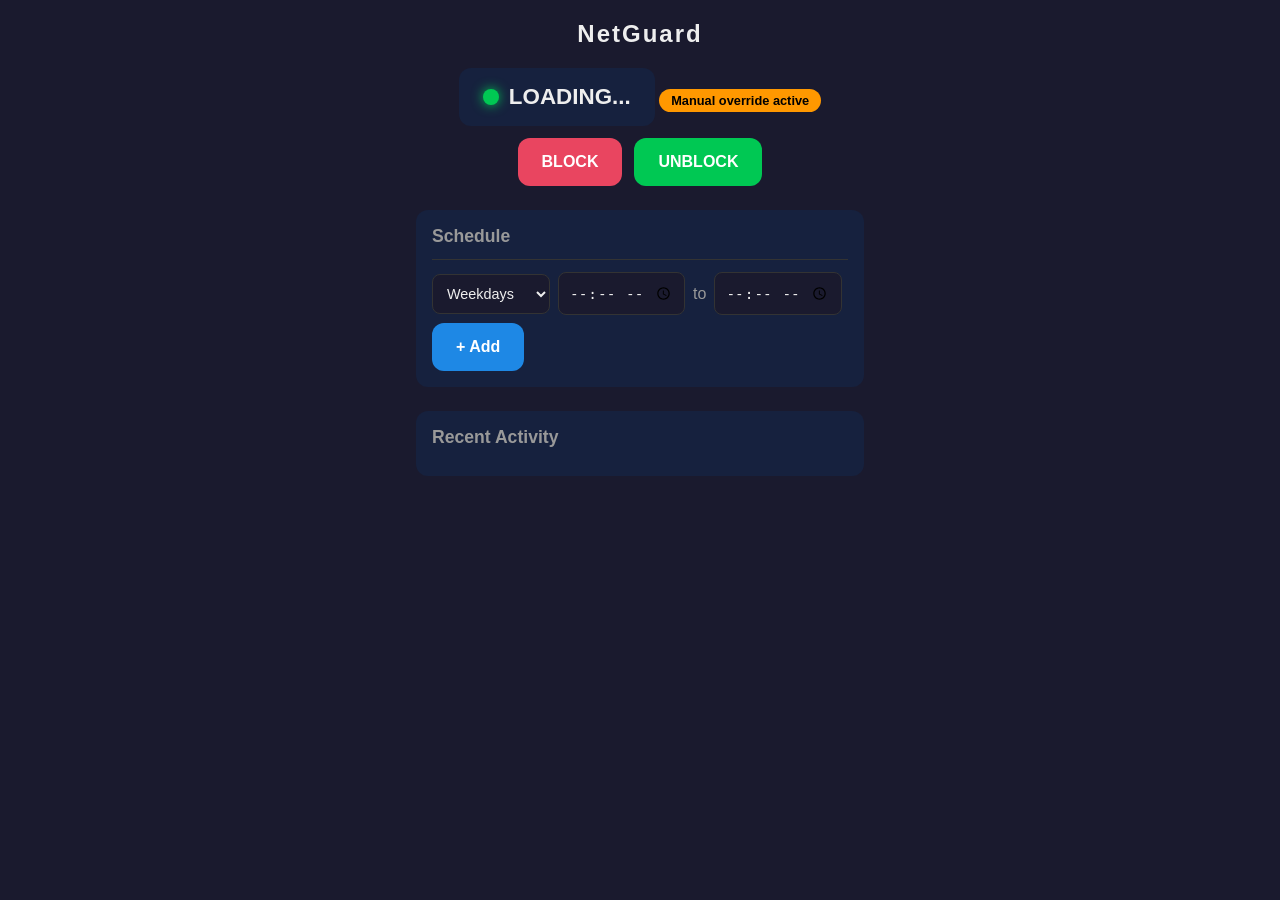
==== templates/index.html @ eeb0160e "Implement NetGuard — parental internet control via ARP spoofing FastAPI + scapy web app for blocking" ====
<!DOCTYPE html>
<html lang="en">
<head>
    <meta charset="UTF-8">
    <meta name="viewport" content="width=device-width, initial-scale=1.0">
    <title>NetGuard</title>
    <link rel="stylesheet" href="/static/style.css">
</head>
<body>
    <div class="container">
        <h1>NetGuard</h1>

        <section class="status-section">
            <div id="status-indicator" class="status-indicator unblocked">
                <span class="dot"></span>
                <span id="status-text">LOADING...</span>
            </div>
            <div id="override-badge" class="override-badge" hidden>Manual override active</div>
            <div class="controls">
                <button id="btn-block" class="btn btn-danger" onclick="doAction('block')">BLOCK</button>
                <button id="btn-unblock" class="btn btn-success" onclick="doAction('unblock')">UNBLOCK</button>
            </div>
            <button id="btn-clear" class="btn btn-secondary" hidden onclick="doAction('clear-override')">Clear Override</button>
            <div class="target-info">
                <span id="target-info"></span>
            </div>
        </section>

        <section class="schedule-section">
            <h2>Schedule</h2>
            <div id="schedule-list"></div>
            <form id="add-rule-form" class="add-rule-form">
                <select id="rule-day">
                    <option value="weekday">Weekdays</option>
                    <option value="weekend">Weekend</option>
                    <option value="mon">Monday</option>
                    <option value="tue">Tuesday</option>
                    <option value="wed">Wednesday</option>
                    <option value="thu">Thursday</option>
                    <option value="fri">Friday</option>
                    <option value="sat">Saturday</option>
                    <option value="sun">Sunday</option>
                </select>
                <input type="time" id="rule-start" required>
                <span>to</span>
                <input type="time" id="rule-end" required>
                <button type="submit" class="btn btn-primary">+ Add</button>
            </form>
        </section>

        <section class="log-section">
            <h2>Recent Activity</h2>
            <div id="log-list"></div>
        </section>
    </div>

    <script src="/static/app.js"></script>
</body>
</html>
---- static/style.css ----
*, *::before, *::after { box-sizing: border-box; margin: 0; padding: 0; }

:root {
    --bg: #1a1a2e;
    --surface: #16213e;
    --card: #0f3460;
    --accent: #e94560;
    --green: #00c853;
    --red: #e94560;
    --text: #eee;
    --text-dim: #999;
    --radius: 12px;
}

body {
    font-family: -apple-system, BlinkMacSystemFont, "Segoe UI", Roboto, sans-serif;
    background: var(--bg);
    color: var(--text);
    min-height: 100vh;
}

.container {
    max-width: 480px;
    margin: 0 auto;
    padding: 20px 16px;
}

h1 {
    text-align: center;
    font-size: 1.5rem;
    margin-bottom: 20px;
    letter-spacing: 2px;
}

h2 {
    font-size: 1.1rem;
    margin-bottom: 12px;
    color: var(--text-dim);
}

/* Login */
.login-form {
    display: flex;
    flex-direction: column;
    gap: 12px;
    max-width: 300px;
    margin: 60px auto 0;
}

.login-form input {
    padding: 14px;
    border-radius: var(--radius);
    border: 1px solid #333;
    background: var(--surface);
    color: var(--text);
    font-size: 1rem;
}

.error { color: var(--red); font-size: 0.9rem; }

/* Buttons */
.btn {
    padding: 14px 24px;
    border: none;
    border-radius: var(--radius);
    font-size: 1rem;
    font-weight: 600;
    cursor: pointer;
    min-height: 48px;
    min-width: 48px;
    transition: opacity 0.2s;
}

.btn:active { opacity: 0.7; }
.btn-danger { background: var(--red); color: #fff; }
.btn-success { background: var(--green); color: #fff; }
.btn-primary { background: #1e88e5; color: #fff; }
.btn-secondary { background: #444; color: #fff; width: 100%; margin-top: 8px; }
.btn-sm { padding: 8px 12px; font-size: 0.85rem; min-height: 36px; }

/* Status */
.status-section { text-align: center; margin-bottom: 24px; }

.status-indicator {
    display: inline-flex;
    align-items: center;
    gap: 10px;
    font-size: 1.4rem;
    font-weight: 700;
    padding: 16px 24px;
    border-radius: var(--radius);
    background: var(--surface);
    margin-bottom: 12px;
}

.dot {
    width: 16px;
    height: 16px;
    border-radius: 50%;
    display: inline-block;
}

.status-indicator.blocked .dot { background: var(--red); box-shadow: 0 0 12px var(--red); }
.status-indicator.unblocked .dot { background: var(--green); box-shadow: 0 0 12px var(--green); }

.override-badge {
    display: inline-block;
    padding: 4px 12px;
    border-radius: 20px;
    background: #ff9800;
    color: #000;
    font-size: 0.8rem;
    font-weight: 600;
    margin-bottom: 12px;
}

.controls {
    display: flex;
    gap: 12px;
    justify-content: center;
}

.target-info {
    margin-top: 12px;
    font-size: 0.8rem;
    color: var(--text-dim);
}

/* Schedule */
.schedule-section {
    background: var(--surface);
    border-radius: var(--radius);
    padding: 16px;
    margin-bottom: 24px;
}

.rule-item {
    display: flex;
    align-items: center;
    justify-content: space-between;
    padding: 10px 0;
    border-bottom: 1px solid #333;
}

.rule-item:last-child { border-bottom: none; }

.rule-label { flex: 1; }
.rule-label.disabled { opacity: 0.4; text-decoration: line-through; }

.rule-actions { display: flex; gap: 6px; }

.add-rule-form {
    display: flex;
    flex-wrap: wrap;
    gap: 8px;
    align-items: center;
    margin-top: 12px;
    padding-top: 12px;
    border-top: 1px solid #333;
}

.add-rule-form select,
.add-rule-form input[type="time"] {
    padding: 10px;
    border-radius: 8px;
    border: 1px solid #333;
    background: var(--bg);
    color: var(--text);
    font-size: 0.9rem;
}

.add-rule-form span { color: var(--text-dim); }

/* Log */
.log-section {
    background: var(--surface);
    border-radius: var(--radius);
    padding: 16px;
}

.log-item {
    padding: 6px 0;
    font-size: 0.85rem;
    color: var(--text-dim);
    border-bottom: 1px solid #222;
}

.log-item:last-child { border-bottom: none; }
.log-time { color: var(--text); font-weight: 500; }
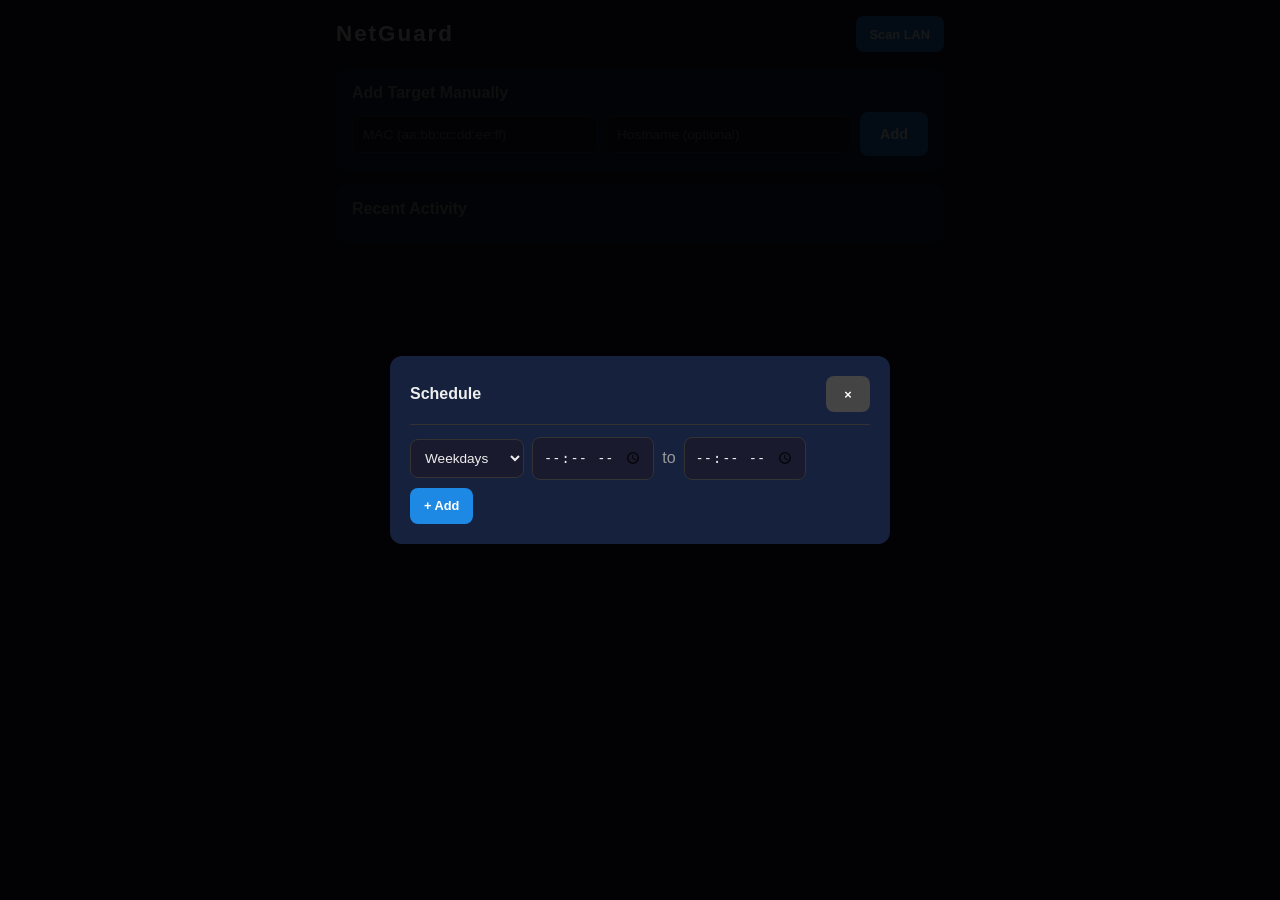
==== commit 0f9647f7: "Refactor to multi-target: per-device blocking, schedules, and overrides Major rewrite: - Targets sto" ====
--- a/templates/index.html
+++ b/templates/index.html
@@ -8,28 +8,50 @@
 </head>
 <body>
     <div class="container">
-        <h1>NetGuard</h1>
+        <header>
+            <h1>NetGuard</h1>
+            <button class="btn btn-primary btn-sm" onclick="openScanModal()">Scan LAN</button>
+        </header>
 
-        <section class="status-section">
-            <div id="status-indicator" class="status-indicator unblocked">
-                <span class="dot"></span>
-                <span id="status-text">LOADING...</span>
-            </div>
-            <div id="override-badge" class="override-badge" hidden>Manual override active</div>
-            <div class="controls">
-                <button id="btn-block" class="btn btn-danger" onclick="doAction('block')">BLOCK</button>
-                <button id="btn-unblock" class="btn btn-success" onclick="doAction('unblock')">UNBLOCK</button>
-            </div>
-            <button id="btn-clear" class="btn btn-secondary" hidden onclick="doAction('clear-override')">Clear Override</button>
-            <div class="target-info">
-                <span id="target-info"></span>
-            </div>
+        <div id="targets-list"></div>
+
+        <!-- Add Target (manual) -->
+        <section class="card add-target-section">
+            <h2>Add Target Manually</h2>
+            <form id="add-target-form" class="add-target-form">
+                <input type="text" id="add-mac" placeholder="MAC (aa:bb:cc:dd:ee:ff)" required pattern="[0-9a-fA-F:]{17}">
+                <input type="text" id="add-hostname" placeholder="Hostname (optional)">
+                <button type="submit" class="btn btn-primary">Add</button>
+            </form>
         </section>
 
-        <section class="schedule-section">
-            <h2>Schedule</h2>
-            <div id="schedule-list"></div>
-            <form id="add-rule-form" class="add-rule-form">
+        <!-- Activity Log -->
+        <section class="card">
+            <h2>Recent Activity</h2>
+            <div id="log-list"></div>
+        </section>
+    </div>
+
+    <!-- Scan Modal -->
+    <div id="scan-modal" class="modal" hidden>
+        <div class="modal-content">
+            <div class="modal-header">
+                <h2>LAN Devices</h2>
+                <button class="btn btn-sm btn-secondary" onclick="closeScanModal()">&times;</button>
+            </div>
+            <div id="scan-results">Scanning...</div>
+        </div>
+    </div>
+
+    <!-- Schedule Modal -->
+    <div id="schedule-modal" class="modal" hidden>
+        <div class="modal-content">
+            <div class="modal-header">
+                <h2 id="schedule-modal-title">Schedule</h2>
+                <button class="btn btn-sm btn-secondary" onclick="closeScheduleModal()">&times;</button>
+            </div>
+            <div id="schedule-rules-list"></div>
+            <form id="schedule-form" class="add-rule-form">
                 <select id="rule-day">
                     <option value="weekday">Weekdays</option>
                     <option value="weekend">Weekend</option>
@@ -44,14 +66,9 @@
                 <input type="time" id="rule-start" required>
                 <span>to</span>
                 <input type="time" id="rule-end" required>
-                <button type="submit" class="btn btn-primary">+ Add</button>
+                <button type="submit" class="btn btn-primary btn-sm">+ Add</button>
             </form>
-        </section>
-
-        <section class="log-section">
-            <h2>Recent Activity</h2>
-            <div id="log-list"></div>
-        </section>
+        </div>
     </div>
 
     <script src="/static/app.js"></script>
--- a/static/style.css
+++ b/static/style.css
@@ -7,6 +7,8 @@
     --accent: #e94560;
     --green: #00c853;
     --red: #e94560;
+    --orange: #ff9800;
+    --blue: #1e88e5;
     --text: #eee;
     --text-dim: #999;
     --radius: 12px;
@@ -20,22 +22,120 @@
 }
 
 .container {
-    max-width: 480px;
+    max-width: 640px;
     margin: 0 auto;
-    padding: 20px 16px;
-}
-
-h1 {
-    text-align: center;
-    font-size: 1.5rem;
-    margin-bottom: 20px;
-    letter-spacing: 2px;
-}
-
-h2 {
-    font-size: 1.1rem;
+    padding: 16px;
+}
+
+header {
+    display: flex;
+    justify-content: space-between;
+    align-items: center;
+    margin-bottom: 16px;
+}
+
+h1 { font-size: 1.4rem; letter-spacing: 2px; }
+h2 { font-size: 1rem; margin-bottom: 10px; color: var(--text-dim); }
+
+.dim { color: var(--text-dim); font-size: 0.85rem; }
+
+/* Cards */
+.card {
+    background: var(--surface);
+    border-radius: var(--radius);
+    padding: 16px;
     margin-bottom: 12px;
+}
+
+.card.empty { text-align: center; color: var(--text-dim); padding: 32px 16px; }
+
+/* Buttons */
+.btn {
+    padding: 12px 20px;
+    border: none;
+    border-radius: 8px;
+    font-size: 0.9rem;
+    font-weight: 600;
+    cursor: pointer;
+    min-height: 44px;
+    min-width: 44px;
+    transition: opacity 0.2s;
+    white-space: nowrap;
+}
+
+.btn:active { opacity: 0.7; }
+.btn-danger { background: var(--red); color: #fff; }
+.btn-success { background: var(--green); color: #fff; }
+.btn-primary { background: var(--blue); color: #fff; }
+.btn-secondary { background: #444; color: #fff; }
+.btn-delete { background: #333; color: var(--red); font-size: 1.1rem; }
+.btn-sm { padding: 8px 14px; font-size: 0.8rem; min-height: 36px; }
+
+/* Target Card */
+.target-card { border-left: 4px solid var(--surface); }
+
+.target-header {
+    display: flex;
+    justify-content: space-between;
+    align-items: flex-start;
+    gap: 12px;
+    margin-bottom: 8px;
+}
+
+.target-name { font-size: 1.1rem; font-weight: 600; }
+.target-details { font-size: 0.8rem; color: var(--text-dim); margin-top: 2px; }
+
+.status-badge {
+    display: inline-flex;
+    align-items: center;
+    gap: 6px;
+    font-size: 0.75rem;
+    font-weight: 700;
+    padding: 6px 12px;
+    border-radius: 20px;
+    white-space: nowrap;
+    flex-shrink: 0;
+}
+
+.status-badge.blocked { background: rgba(233, 69, 96, 0.2); color: var(--red); }
+.status-badge.unblocked { background: rgba(0, 200, 83, 0.2); color: var(--green); }
+
+.dot {
+    width: 8px; height: 8px; border-radius: 50%; display: inline-block;
+}
+
+.status-badge.blocked .dot { background: var(--red); box-shadow: 0 0 8px var(--red); }
+.status-badge.unblocked .dot { background: var(--green); box-shadow: 0 0 8px var(--green); }
+
+.override-badge {
+    display: inline-block;
+    padding: 3px 10px;
+    border-radius: 16px;
+    background: var(--orange);
+    color: #000;
+    font-size: 0.75rem;
+    font-weight: 600;
+    margin-bottom: 8px;
+}
+
+.target-schedule {
+    padding: 8px 10px;
+    background: rgba(255,255,255,0.05);
+    border-radius: 8px;
+    font-size: 0.8rem;
     color: var(--text-dim);
+    cursor: pointer;
+    margin-bottom: 10px;
+    transition: background 0.2s;
+}
+
+.target-schedule:hover { background: rgba(255,255,255,0.1); }
+.schedule-icon { margin-right: 4px; }
+
+.target-actions {
+    display: flex;
+    gap: 8px;
+    flex-wrap: wrap;
 }
 
 /* Login */
@@ -58,95 +158,37 @@
 
 .error { color: var(--red); font-size: 0.9rem; }
 
-/* Buttons */
-.btn {
-    padding: 14px 24px;
-    border: none;
-    border-radius: var(--radius);
-    font-size: 1rem;
-    font-weight: 600;
-    cursor: pointer;
-    min-height: 48px;
-    min-width: 48px;
-    transition: opacity 0.2s;
-}
-
-.btn:active { opacity: 0.7; }
-.btn-danger { background: var(--red); color: #fff; }
-.btn-success { background: var(--green); color: #fff; }
-.btn-primary { background: #1e88e5; color: #fff; }
-.btn-secondary { background: #444; color: #fff; width: 100%; margin-top: 8px; }
-.btn-sm { padding: 8px 12px; font-size: 0.85rem; min-height: 36px; }
-
-/* Status */
-.status-section { text-align: center; margin-bottom: 24px; }
-
-.status-indicator {
-    display: inline-flex;
-    align-items: center;
-    gap: 10px;
-    font-size: 1.4rem;
-    font-weight: 700;
-    padding: 16px 24px;
-    border-radius: var(--radius);
-    background: var(--surface);
-    margin-bottom: 12px;
-}
-
-.dot {
-    width: 16px;
-    height: 16px;
-    border-radius: 50%;
-    display: inline-block;
-}
-
-.status-indicator.blocked .dot { background: var(--red); box-shadow: 0 0 12px var(--red); }
-.status-indicator.unblocked .dot { background: var(--green); box-shadow: 0 0 12px var(--green); }
-
-.override-badge {
-    display: inline-block;
-    padding: 4px 12px;
-    border-radius: 20px;
-    background: #ff9800;
-    color: #000;
-    font-size: 0.8rem;
-    font-weight: 600;
-    margin-bottom: 12px;
-}
-
-.controls {
-    display: flex;
-    gap: 12px;
-    justify-content: center;
-}
-
-.target-info {
-    margin-top: 12px;
-    font-size: 0.8rem;
-    color: var(--text-dim);
-}
-
-/* Schedule */
-.schedule-section {
-    background: var(--surface);
-    border-radius: var(--radius);
-    padding: 16px;
-    margin-bottom: 24px;
-}
-
+/* Add target form */
+.add-target-form {
+    display: flex;
+    gap: 8px;
+    flex-wrap: wrap;
+    align-items: center;
+}
+
+.add-target-form input {
+    padding: 10px;
+    border-radius: 8px;
+    border: 1px solid #333;
+    background: var(--bg);
+    color: var(--text);
+    font-size: 0.85rem;
+    flex: 1;
+    min-width: 140px;
+}
+
+/* Schedule rules */
 .rule-item {
     display: flex;
     align-items: center;
     justify-content: space-between;
-    padding: 10px 0;
+    padding: 8px 0;
     border-bottom: 1px solid #333;
 }
 
 .rule-item:last-child { border-bottom: none; }
-
-.rule-label { flex: 1; }
+.rule-label { flex: 1; font-size: 0.9rem; }
 .rule-label.disabled { opacity: 0.4; text-decoration: line-through; }
-
 .rule-actions { display: flex; gap: 6px; }
 
 .add-rule-form {
@@ -166,24 +208,63 @@
     border: 1px solid #333;
     background: var(--bg);
     color: var(--text);
-    font-size: 0.9rem;
+    font-size: 0.85rem;
 }
 
 .add-rule-form span { color: var(--text-dim); }
 
 /* Log */
-.log-section {
+.log-item {
+    padding: 5px 0;
+    font-size: 0.8rem;
+    color: var(--text-dim);
+    border-bottom: 1px solid #222;
+}
+
+.log-item:last-child { border-bottom: none; }
+.log-time { color: var(--text); font-weight: 500; }
+
+/* Modal */
+.modal {
+    position: fixed;
+    inset: 0;
+    background: rgba(0,0,0,0.7);
+    display: flex;
+    align-items: center;
+    justify-content: center;
+    z-index: 100;
+    padding: 16px;
+}
+
+.modal-content {
     background: var(--surface);
     border-radius: var(--radius);
-    padding: 16px;
-}
-
-.log-item {
-    padding: 6px 0;
-    font-size: 0.85rem;
-    color: var(--text-dim);
-    border-bottom: 1px solid #222;
-}
-
-.log-item:last-child { border-bottom: none; }
-.log-time { color: var(--text); font-weight: 500; }
+    padding: 20px;
+    width: 100%;
+    max-width: 500px;
+    max-height: 80vh;
+    overflow-y: auto;
+}
+
+.modal-header {
+    display: flex;
+    justify-content: space-between;
+    align-items: center;
+    margin-bottom: 12px;
+}
+
+.modal-header h2 { margin-bottom: 0; color: var(--text); }
+
+/* Scan results */
+.scan-device {
+    display: flex;
+    justify-content: space-between;
+    align-items: center;
+    padding: 10px 0;
+    border-bottom: 1px solid #333;
+}
+
+.scan-device:last-child { border-bottom: none; }
+.scan-device.already-added { opacity: 0.5; }
+.scan-device-name { font-weight: 500; font-size: 0.9rem; }
+.scan-device-details { font-size: 0.8rem; color: var(--text-dim); }
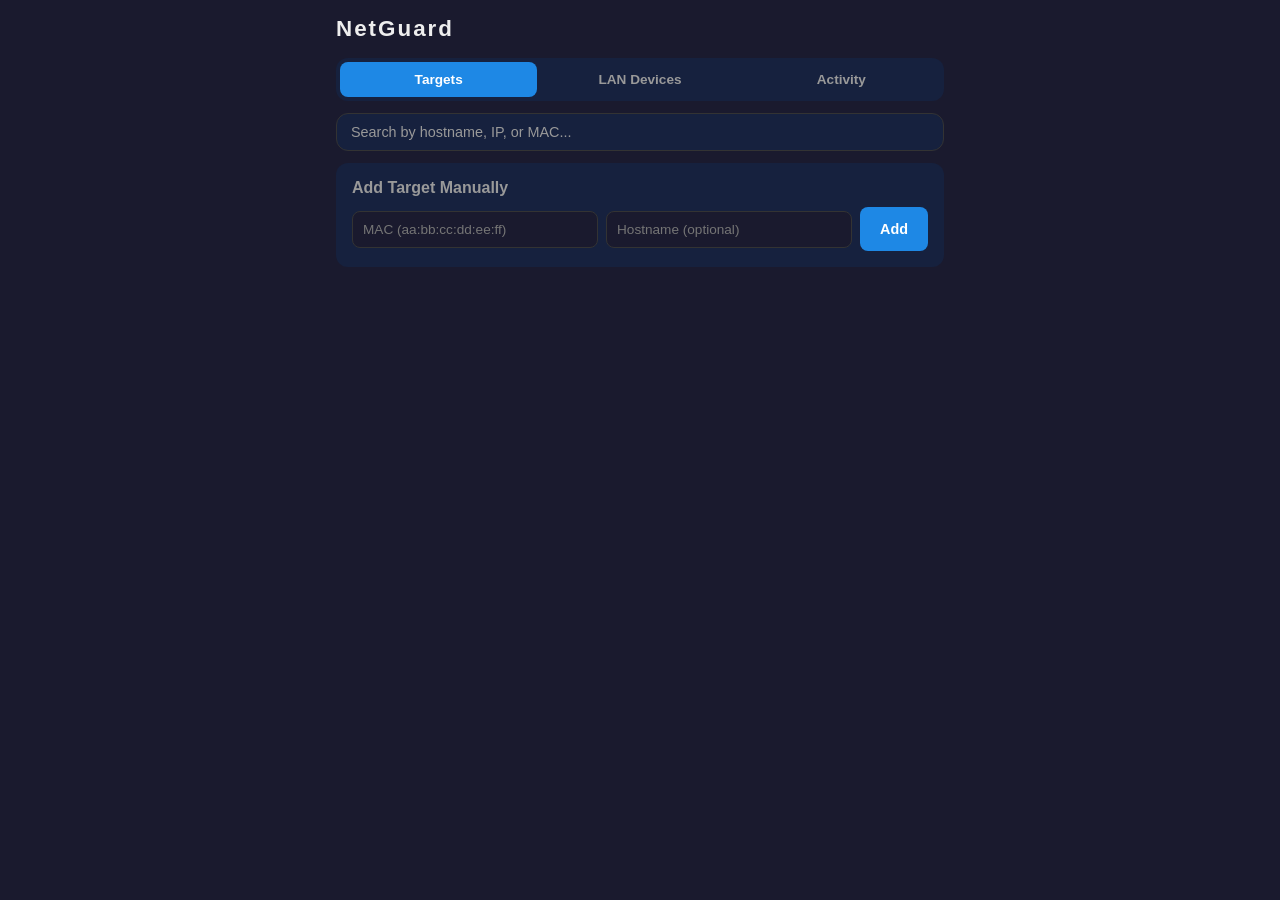
==== commit 10e43f6f: "Add tab navigation and search filtering to frontend Replaces scan modal with dedicated LAN Devices t" ====
--- a/templates/index.html
+++ b/templates/index.html
@@ -10,36 +10,46 @@
     <div class="container">
         <header>
             <h1>NetGuard</h1>
-            <button class="btn btn-primary btn-sm" onclick="openScanModal()">Scan LAN</button>
         </header>
 
-        <div id="targets-list"></div>
+        <!-- Tabs -->
+        <div class="tabs">
+            <button class="tab active" data-tab="targets">Targets</button>
+            <button class="tab" data-tab="scan">LAN Devices</button>
+            <button class="tab" data-tab="log">Activity</button>
+        </div>
 
-        <!-- Add Target (manual) -->
-        <section class="card add-target-section">
-            <h2>Add Target Manually</h2>
-            <form id="add-target-form" class="add-target-form">
-                <input type="text" id="add-mac" placeholder="MAC (aa:bb:cc:dd:ee:ff)" required pattern="[0-9a-fA-F:]{17}">
-                <input type="text" id="add-hostname" placeholder="Hostname (optional)">
-                <button type="submit" class="btn btn-primary">Add</button>
-            </form>
-        </section>
+        <!-- Tab: Targets -->
+        <div id="tab-targets" class="tab-content active">
+            <div class="search-bar">
+                <input type="text" id="search-targets" placeholder="Search by hostname, IP, or MAC...">
+            </div>
+            <div id="targets-list"></div>
+            <section class="card add-target-section">
+                <h2>Add Target Manually</h2>
+                <form id="add-target-form" class="add-target-form">
+                    <input type="text" id="add-mac" placeholder="MAC (aa:bb:cc:dd:ee:ff)" required pattern="[0-9a-fA-F:]{17}">
+                    <input type="text" id="add-hostname" placeholder="Hostname (optional)">
+                    <button type="submit" class="btn btn-primary">Add</button>
+                </form>
+            </section>
+        </div>
 
-        <!-- Activity Log -->
-        <section class="card">
-            <h2>Recent Activity</h2>
+        <!-- Tab: LAN Scan -->
+        <div id="tab-scan" class="tab-content">
+            <div class="search-bar">
+                <input type="text" id="search-scan" placeholder="Search by hostname, IP, or MAC...">
+            </div>
+            <div class="scan-toolbar">
+                <span id="scan-status" class="dim">Not scanned yet</span>
+                <button class="btn btn-primary btn-sm" id="btn-scan">Scan Now</button>
+            </div>
+            <div id="scan-list"></div>
+        </div>
+
+        <!-- Tab: Activity Log -->
+        <div id="tab-log" class="tab-content">
             <div id="log-list"></div>
-        </section>
-    </div>
-
-    <!-- Scan Modal -->
-    <div id="scan-modal" class="modal" hidden>
-        <div class="modal-content">
-            <div class="modal-header">
-                <h2>LAN Devices</h2>
-                <button class="btn btn-sm btn-secondary" onclick="closeScanModal()">&times;</button>
-            </div>
-            <div id="scan-results">Scanning...</div>
         </div>
     </div>
 
@@ -48,7 +58,7 @@
         <div class="modal-content">
             <div class="modal-header">
                 <h2 id="schedule-modal-title">Schedule</h2>
-                <button class="btn btn-sm btn-secondary" onclick="closeScheduleModal()">&times;</button>
+                <button class="btn btn-sm btn-secondary" id="btn-close-schedule">&times;</button>
             </div>
             <div id="schedule-rules-list"></div>
             <form id="schedule-form" class="add-rule-form">
--- a/static/style.css
+++ b/static/style.css
@@ -39,6 +39,61 @@
 
 .dim { color: var(--text-dim); font-size: 0.85rem; }
 
+/* Tabs */
+.tabs {
+    display: flex;
+    gap: 4px;
+    margin-bottom: 12px;
+    background: var(--surface);
+    border-radius: var(--radius);
+    padding: 4px;
+}
+
+.tab {
+    flex: 1;
+    padding: 10px 8px;
+    border: none;
+    border-radius: 8px;
+    background: transparent;
+    color: var(--text-dim);
+    font-size: 0.85rem;
+    font-weight: 600;
+    cursor: pointer;
+    transition: all 0.2s;
+}
+
+.tab.active { background: var(--blue); color: #fff; }
+.tab:not(.active):hover { background: rgba(255,255,255,0.05); }
+
+.tab-content { display: none; }
+.tab-content.active { display: block; }
+
+/* Search */
+.search-bar {
+    margin-bottom: 12px;
+}
+
+.search-bar input {
+    width: 100%;
+    padding: 10px 14px;
+    border-radius: var(--radius);
+    border: 1px solid #333;
+    background: var(--surface);
+    color: var(--text);
+    font-size: 0.9rem;
+}
+
+.search-bar input::placeholder { color: var(--text-dim); }
+.search-bar input:focus { outline: none; border-color: var(--blue); }
+
+/* Scan toolbar */
+.scan-toolbar {
+    display: flex;
+    justify-content: space-between;
+    align-items: center;
+    margin-bottom: 12px;
+}
+
 /* Cards */
 .card {
     background: var(--surface);
@@ -225,6 +280,8 @@
 .log-time { color: var(--text); font-weight: 500; }
 
 /* Modal */
+.modal[hidden] { display: none !important; }
+
 .modal {
     position: fixed;
     inset: 0;
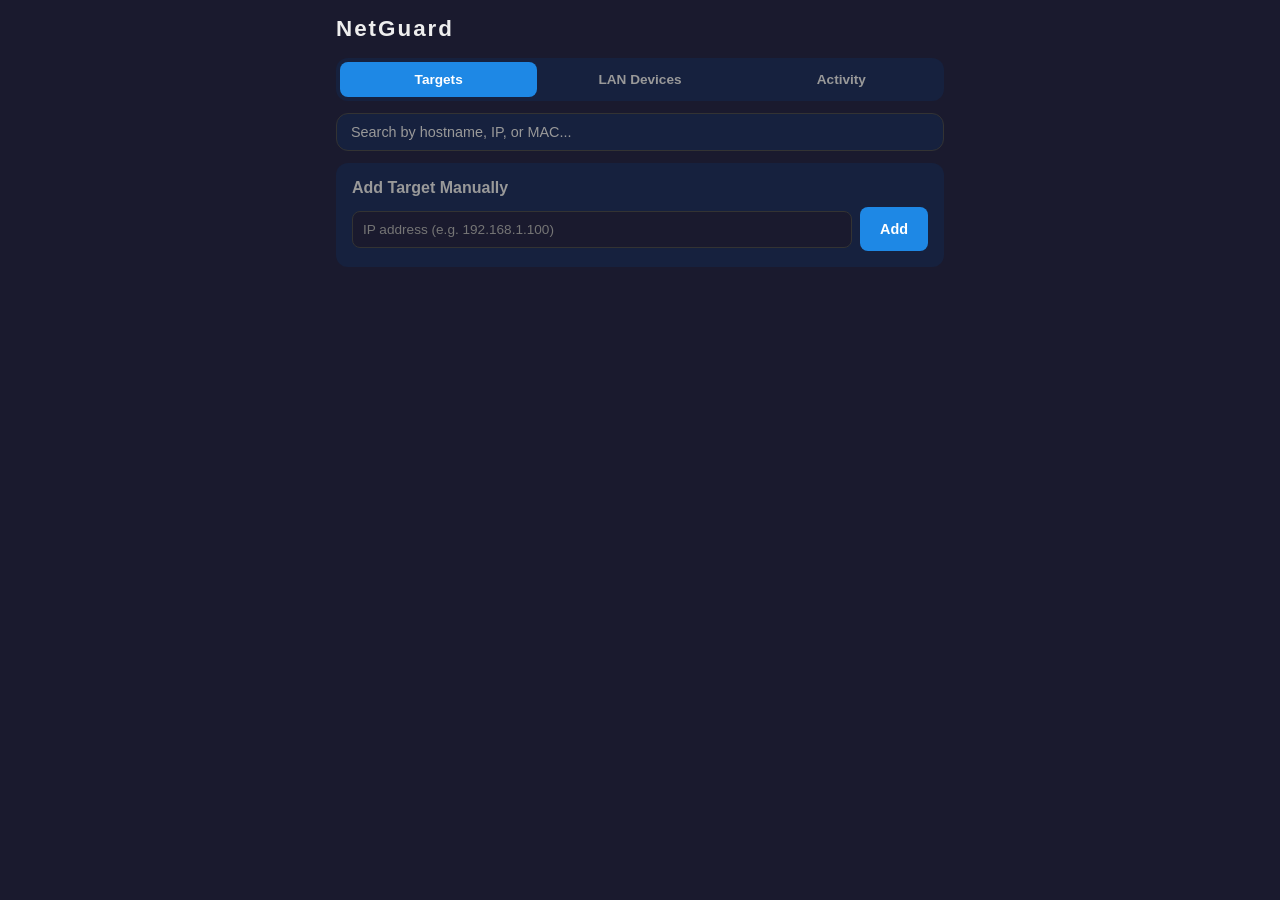
==== commit f5f6259f: "Manual add by IP only — auto-resolve MAC and hostname via ARP Backend sends targeted ARP request to " ====
--- a/templates/index.html
+++ b/templates/index.html
@@ -28,8 +28,8 @@
             <section class="card add-target-section">
                 <h2>Add Target Manually</h2>
                 <form id="add-target-form" class="add-target-form">
-                    <input type="text" id="add-mac" placeholder="MAC (aa:bb:cc:dd:ee:ff)" required pattern="[0-9a-fA-F:]{17}">
-                    <input type="text" id="add-hostname" placeholder="Hostname (optional)">
+                    <input type="text" id="add-ip" placeholder="IP address (e.g. 192.168.1.100)" required
+                           pattern="\d{1,3}\.\d{1,3}\.\d{1,3}\.\d{1,3}">
                     <button type="submit" class="btn btn-primary">Add</button>
                 </form>
             </section>
--- a/static/style.css
+++ b/static/style.css
@@ -162,17 +162,6 @@
 .status-badge.blocked .dot { background: var(--red); box-shadow: 0 0 8px var(--red); }
 .status-badge.unblocked .dot { background: var(--green); box-shadow: 0 0 8px var(--green); }
 
-.override-badge {
-    display: inline-block;
-    padding: 3px 10px;
-    border-radius: 16px;
-    background: var(--orange);
-    color: #000;
-    font-size: 0.75rem;
-    font-weight: 600;
-    margin-bottom: 8px;
-}
-
 .target-schedule {
     padding: 8px 10px;
     background: rgba(255,255,255,0.05);
@@ -186,6 +175,31 @@
 
 .target-schedule:hover { background: rgba(255,255,255,0.1); }
 .schedule-icon { margin-right: 4px; }
+
+/* Schedule state colors */
+.target-schedule.schedule-muted {
+    opacity: 0.35;
+    pointer-events: none;
+}
+
+.target-schedule.schedule-green {
+    border-left: 3px solid var(--green);
+    background: rgba(0, 200, 83, 0.1);
+    color: var(--green);
+}
+
+.target-schedule.schedule-red {
+    border-left: 3px solid var(--red);
+    background: rgba(233, 69, 96, 0.1);
+    color: var(--red);
+}
+
+/* Pressed override button */
+.btn-pressed {
+    opacity: 0.4;
+    box-shadow: inset 0 3px 5px rgba(0,0,0,0.6);
+    cursor: default;
+}
 
 .target-actions {
     display: flex;
